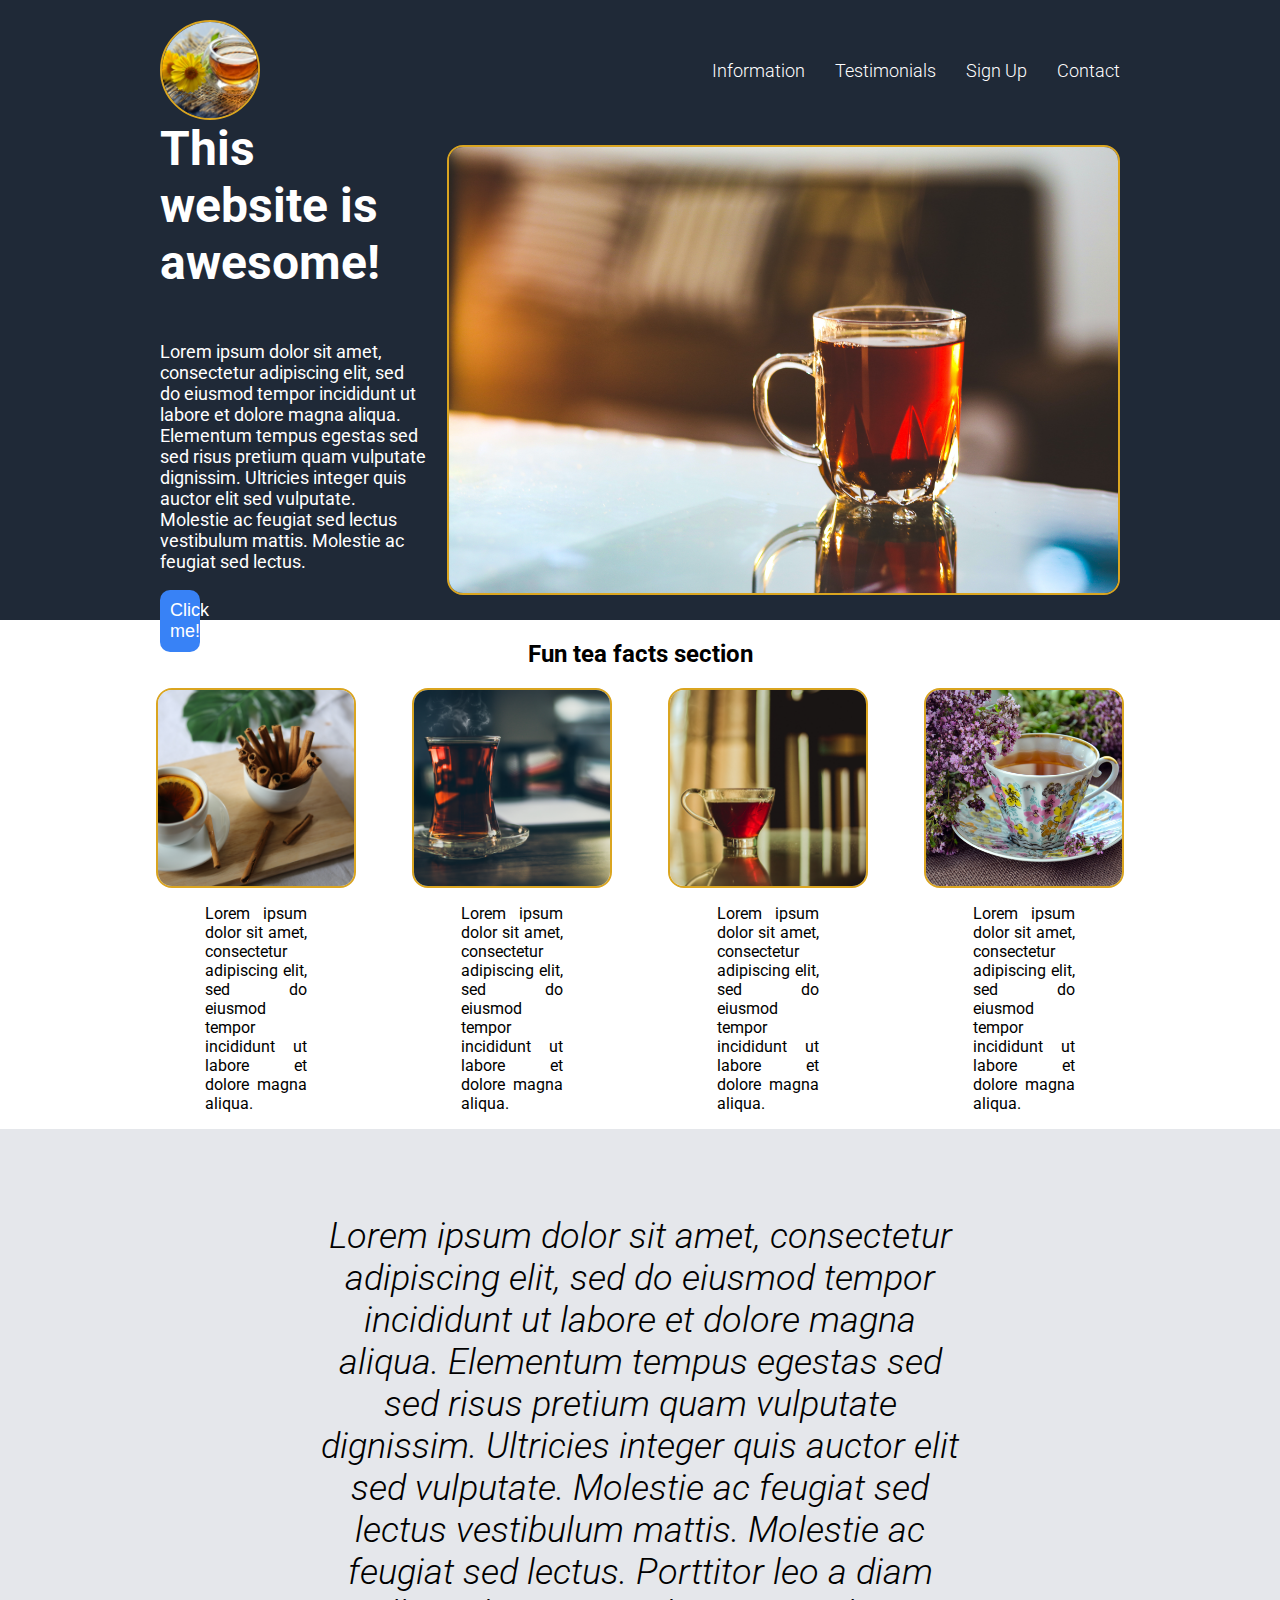
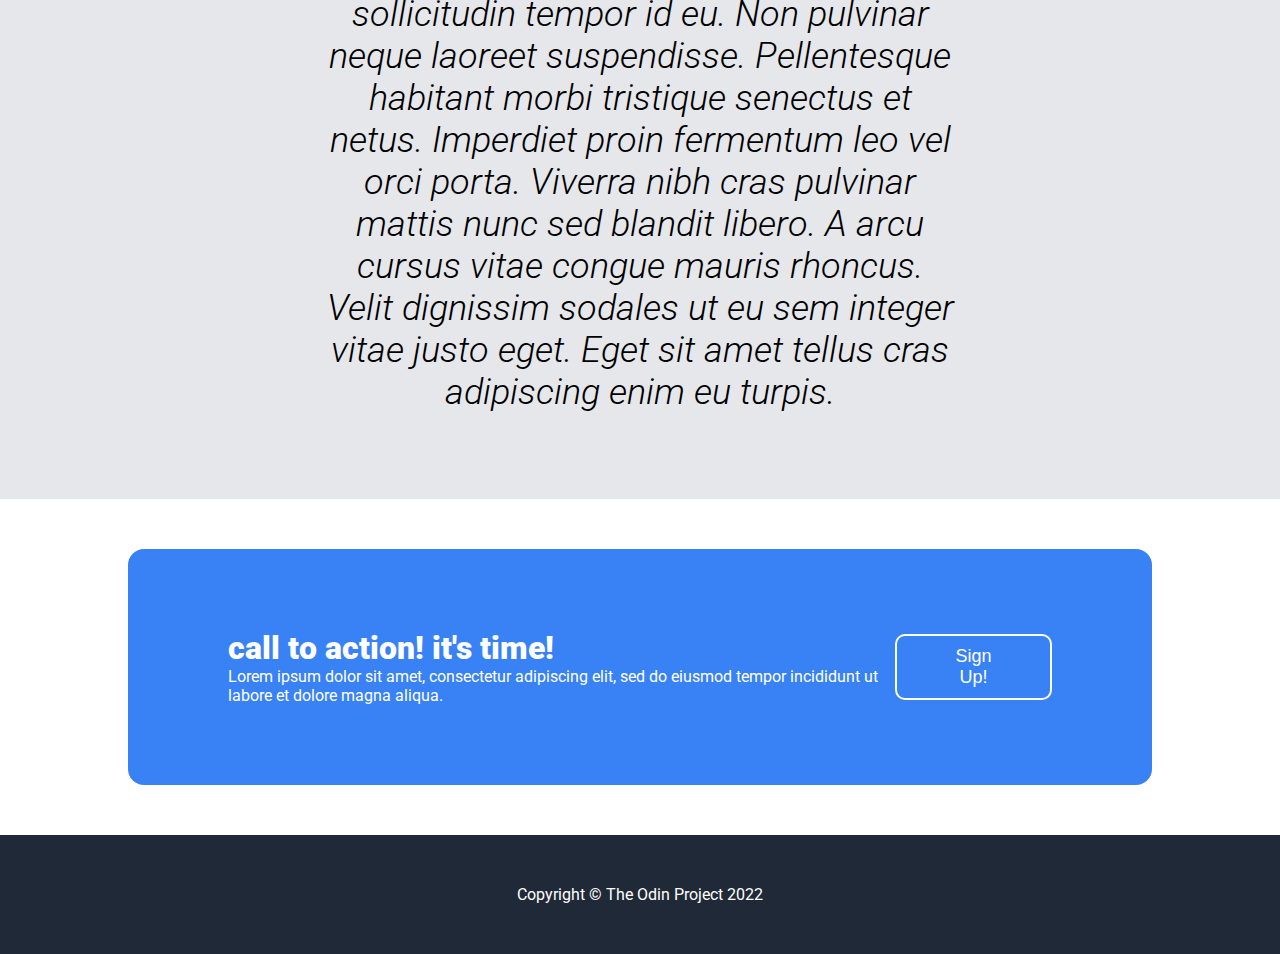
==== index.html @ 80b2f5b5 "initial landing page with readme.md" ====
<!DOCTYPE html>
<html lang="en">
<head>
    <meta charset="UTF-8">
    <meta http-equiv="X-UA-Compatible" content="IE=edge">
    <meta name="viewport" content="width=device-width, initial-scale=1.0">
    <link rel="stylesheet" href="styles.css">
    <link rel="preconnect" href="https://fonts.googleapis.com">
    <link rel="preconnect" href="https://fonts.gstatic.com" crossorigin>
    <link href="https://fonts.googleapis.com/css2?family=Roboto:ital,wght@0,300;0,900;1,300&display=swap" rel="stylesheet"> 
    <title>Landing Page</title>
</head>
<body>
<header class="header">
    <div class="nav">
    <img class="logo" src="images/logo.jpg">
    <div class="links">
        <a href="#">Information</a>
        <a href="#">Testimonials</a>
        <a href="#">Sign Up</a>
        <a href="#">Contact</a>
    </div>
</div>
</header>
<div class="hero">
    <div class="hero-section">
    <div class="hero-left">
<h1>This website is awesome!</h1>
<p class="hero-text">Lorem ipsum dolor sit amet, consectetur adipiscing elit, sed do eiusmod tempor incididunt ut labore et dolore magna aliqua. Elementum tempus egestas 
    sed sed risus pretium quam vulputate dignissim. Ultricies integer quis auctor elit sed vulputate. Molestie ac feugiat sed lectus vestibulum mattis. 
    Molestie ac feugiat sed lectus.</p>
<button class="click">Click me!</button>
</div>
<img class="hero-image" src="images/pexels-ahmed-aqtai-2013749.jpg">
</div>
</div>
<div class="fun-facts">
<h2>Fun tea facts section</h2>
<div class="random-info-section">
<div class="info">
<img class="info-img" src="images/pexels-ngô-trọng-an-1717767.jpg">
<p class="info-text">Lorem ipsum dolor sit amet, consectetur adipiscing elit, sed do eiusmod tempor incididunt ut labore et dolore magna aliqua.</p>
</div>
<div class="info">
<img class="info-img" src="images/pexels-hasan-albari-1493080.jpg"> 
<p class="info-text">Lorem ipsum dolor sit amet, consectetur adipiscing elit, sed do eiusmod tempor incididunt ut labore et dolore magna aliqua.</p>
</div>
<div class="info">
<img class="info-img" src="images/pexels-rakib-hasan-2957761.jpg"> 
<p class="info-text">Lorem ipsum dolor sit amet, consectetur adipiscing elit, sed do eiusmod tempor incididunt ut labore et dolore magna aliqua.</p>
</div>
<div class="info">
<img class="info-img" src="images/pexels-mareefe-1298613.jpg"> 
<p class="info-text">Lorem ipsum dolor sit amet, consectetur adipiscing elit, sed do eiusmod tempor incididunt ut labore et dolore magna aliqua.</p>
</div>
</div>
</div>
<div class="testimonial">
<p class="testimonial-text">Lorem ipsum dolor sit amet, consectetur adipiscing elit, sed do eiusmod tempor incididunt ut labore et dolore magna aliqua. Elementum tempus 
    egestas sed sed risus pretium quam vulputate dignissim. Ultricies integer quis auctor elit sed vulputate. Molestie ac feugiat sed lectus 
    vestibulum mattis. Molestie ac feugiat sed lectus. Porttitor leo a diam sollicitudin tempor id eu. Non pulvinar neque laoreet suspendisse.
    Pellentesque habitant morbi tristique senectus et netus. Imperdiet proin fermentum leo vel orci porta. Viverra nibh cras pulvinar mattis
     nunc sed blandit libero. A arcu cursus vitae congue mauris rhoncus. Velit dignissim sodales ut eu sem integer vitae justo eget. Eget sit 
     amet tellus cras adipiscing enim eu turpis.</p>
</div>
<div>
    <div class="call-to-action">
        <div class="call-container">
        <div class="call">
            <div class="call-left">
<p class="call-text">call to action! it's time!</p>
<p class="call-blurb">Lorem ipsum dolor sit amet, consectetur adipiscing elit, sed do eiusmod tempor incididunt ut labore et dolore magna aliqua.</p>
</div>
<button class="sign-up">Sign Up!</button>
</div>
</div>
</div>
</div>
<div>
<footer class="footer">Copyright © The Odin Project 2022</footer>
</div>




    <!-- tea can be used to aid treatment of issues such as nausea and upset stomachs -->
    <!-- the low level of caffeine can both help cut down on caffeine consumption while still giving 
    a boost of energy -->
    <!-- may lessen risk of heart disease including heart attacks and blood clots-->
    <!-- delicious treat on a warm or hot day -->

    <!-- sources -->
    <!-- https://www.pexels.com/photo/close-up-photo-of-steaming-black-tea-in-glass-1493080/ -->
    <!-- https://www.pexels.com/photo/clear-glass-bowl-beside-yellow-flower-1638280/ -->
    <!-- https://www.pexels.com/photo/lemon-tea-served-on-teacup-1717767/ -->
    <!-- https://www.pexels.com/photo/close-up-photo-of-teacup-2957761/ -->
    <!-- https://www.pexels.com/photo/photo-of-white-pink-and-yellow-ceramic-mug-and-saucer-1298613/ -->
    <!-- https://www.pexels.com/photo/glass-mug-2013749/ -->
</body>
</html>
---- styles.css ----
body{
    background-color: rgb(15, 77, 85);
    font-family: 'Roboto', sans-serif;
    text-align: center;
    margin: 0;
    padding: 0;  
}

.header, .hero{
    background-color: #1f2937;
}

.fun-facts{
    background-color: white;
}

.nav, .hero-section{
    width: 75%;
}
.nav{
    display: flex;
    justify-content: space-between;
    align-items: center;
    margin: auto;
    padding-top: 20px;
}
.logo{
    box-sizing: border-box;
    object-fit: cover;
    height: 100px;
    width: 100px;
    border: 2px solid goldenrod;
    border-radius: 50%;
}
.links{
    display: flex;
    gap: 30px;
    font-size: 18px;
    font-weight: 300;   
}

a, .hero{
    color: white;
    text-decoration: none;
}

.hero-section{
    display: flex;
    justify-content: space-between;
    align-items: center;
    margin: auto;
    height: 500px;
    gap: 20px;
}

.hero-left{
    display: flex;
    flex-direction: column;
    text-align: left;
    width: 50%;
    }

.hero-image{
    box-sizing: border-box;
    object-fit: cover;
    height: 90%;
    border: 2px solid goldenrod;
    border-radius: 16px;
}

.click{
    width: 15%;
    background-color: #3882f6;
    color: white;
    font-size: 18px;
    border-radius: 10px;
    border: none;
    padding: 10px;
}

h1{
    font-size: 48px;
}

.hero-text{
    font-size: 18px;
}

.fun-facts{
    display: flex;
    flex-direction: column;
    justify-content: center; 
}

.random-info-section{
    display: flex;
    justify-content: center;  
}

.info{
    display: flex;
    flex-direction: column;
    align-items: center;  
    text-align: justify;
    max-width: 20%;
}

.info-img{
    height: 200px;
    width: 200px;
    border-radius: 16px;
    box-sizing: border-box;
    object-fit: cover;
    border: 2px solid goldenrod;
}


.info-text{
    width: 40%;
}

.testimonial{
    background-color: #e5e7eb;
}

.testimonial{
    display: flex;
    justify-content: center;
}

.testimonial-text{
    width: 50%;
    padding: 50px;
    font-size: 36px;
    font-weight: 300;
    font-style: italic;
}

.call-to-action{
    display: flex;
    justify-content: center;
    background-color: white;
}

.call-container{
    display: flex;
    background-color: #3882f6;
    margin: 50px;
    border-radius: 16px;
    width: 80%;

}
.call{
    display: flex;
    justify-content: space-around;
    background-color: #3882f6;
    padding: 30px 50px;
    justify-content: space-between;;
    align-items: center;
    margin: 50px;
    width: 100%;
     
}

.sign-up{
    align-self: center;
    background-color: #3882f6;
    color: white;
    font-size: 18px;
    border-radius: 10px;
    padding: 10px 50px;
    border: 2px solid white;
}

.call-text{
    font-size: 32px;
    font-weight: 900;
    margin: 0;
    color: white;
}

.call-left{
    display: flex;
    flex-direction: column;
    justify-content: center;
    text-align: left;
    margin: 0;
}

.call-blurb{
    margin: 0;
    color: white;
}

.footer{
    background-color: #1f2937;
    color: white;
    padding: 50px;
}
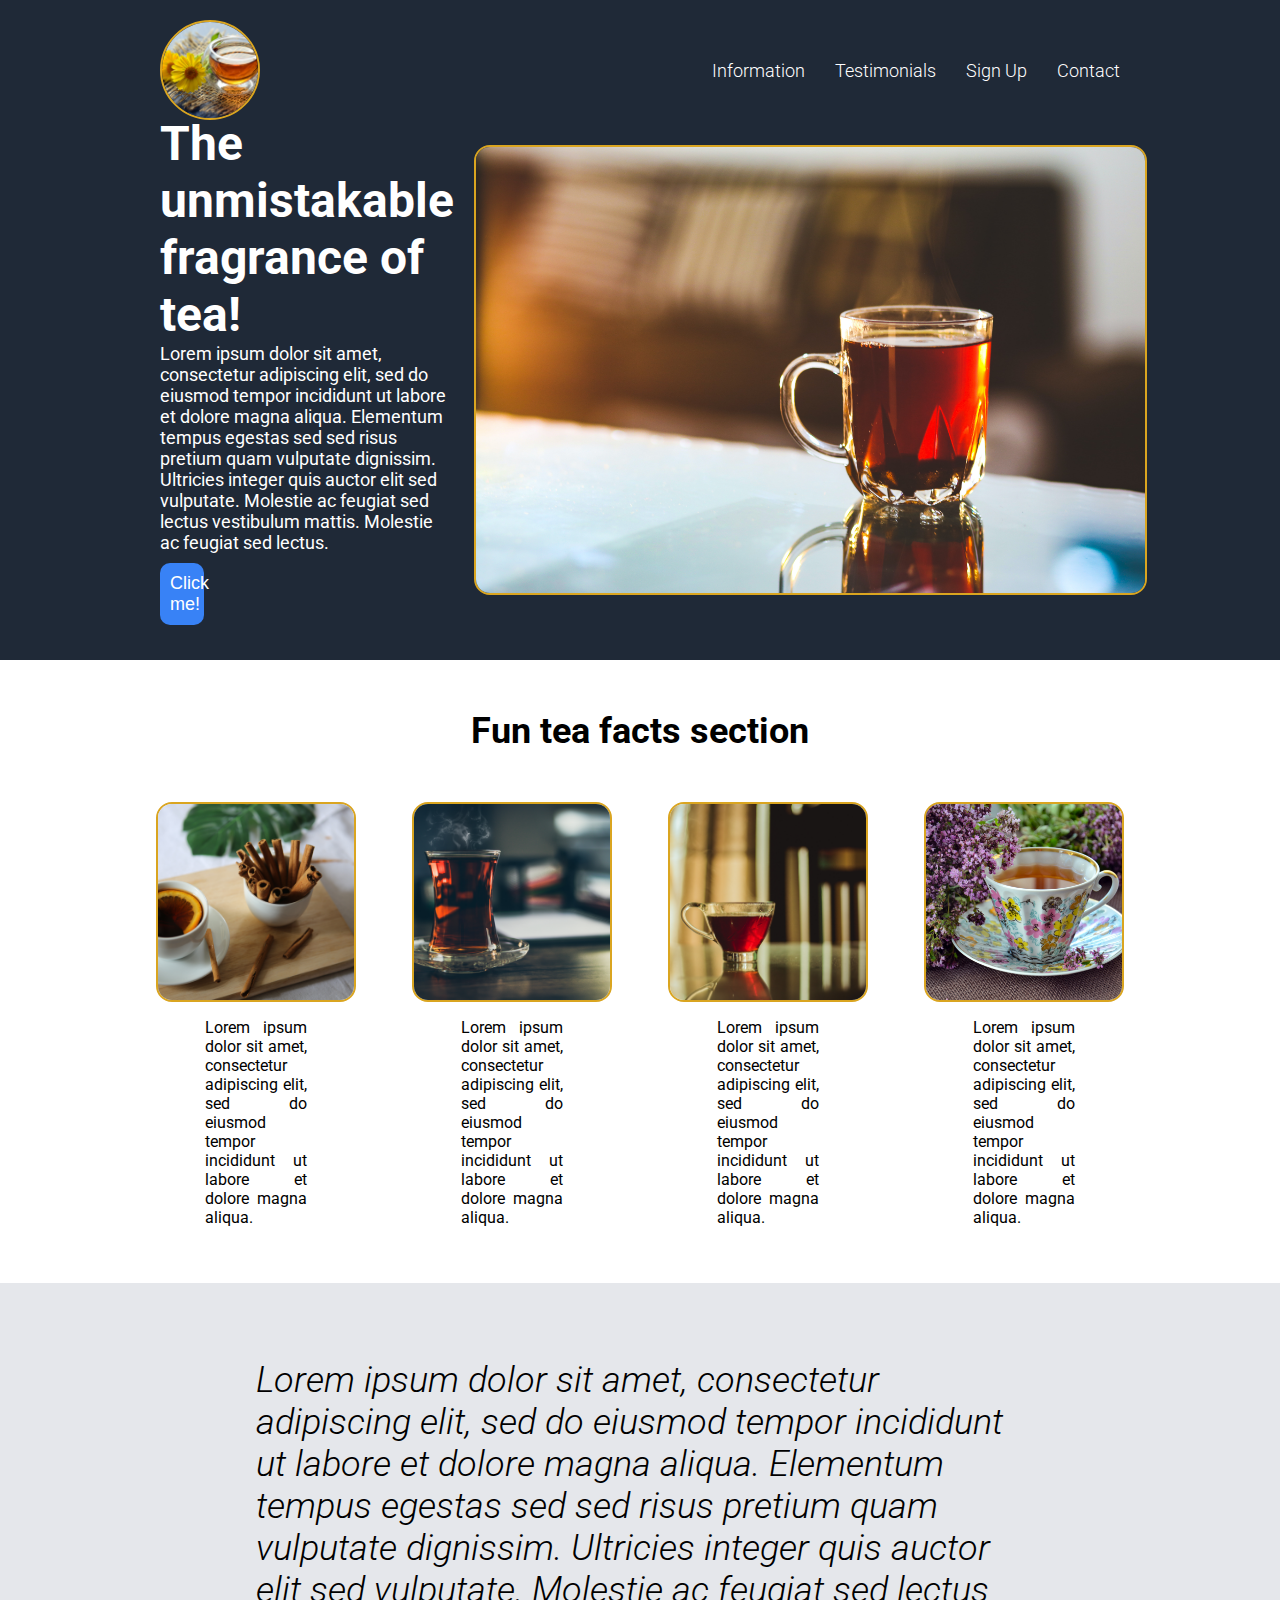
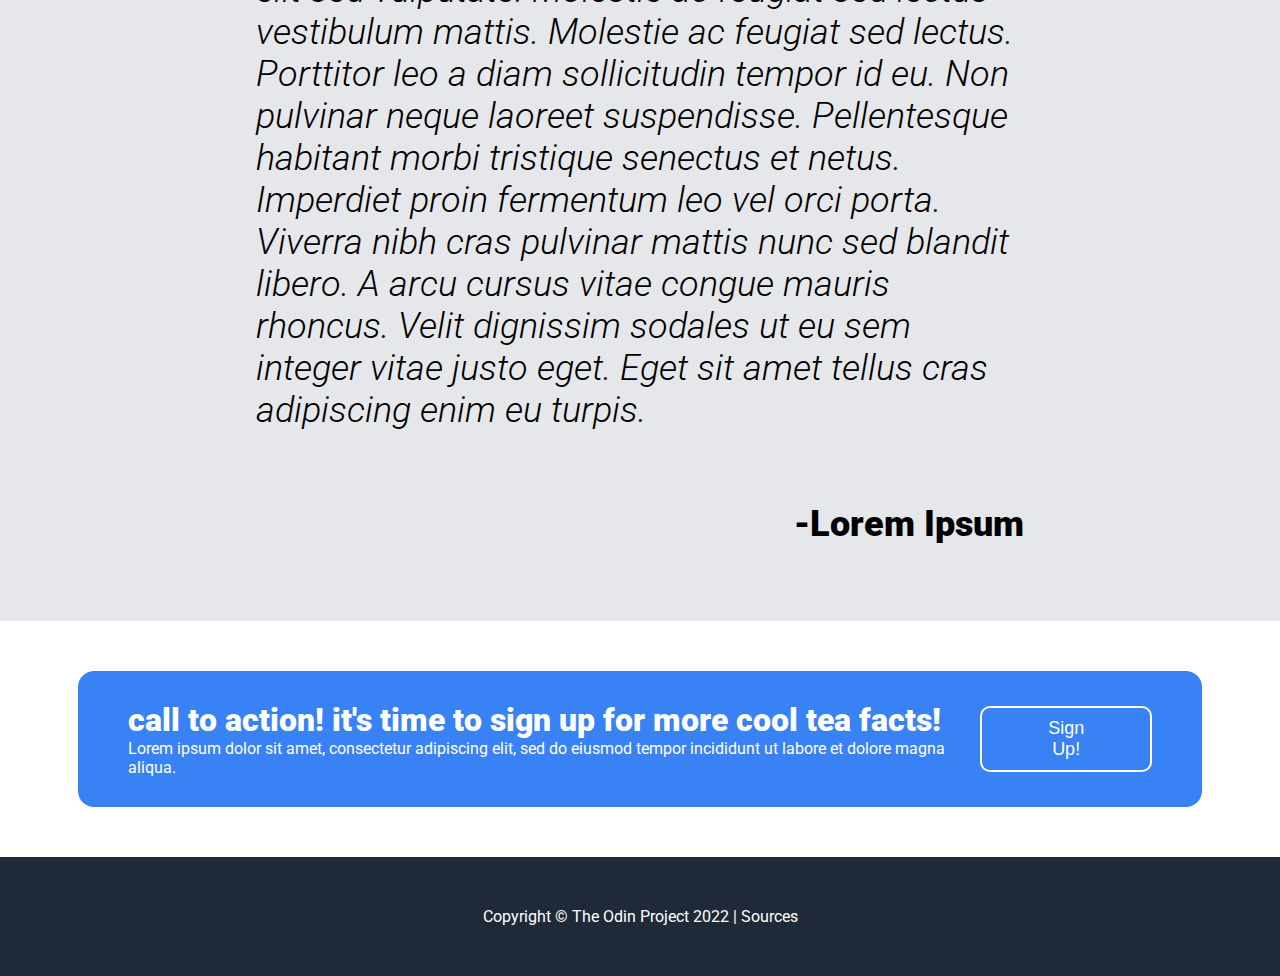
==== commit aee2f834: "update html and css. add sources page" ====
--- a/index.html
+++ b/index.html
@@ -20,81 +20,63 @@
         <a href="#">Sign Up</a>
         <a href="#">Contact</a>
     </div>
-</div>
+    </div>
+    <div class="hero-section">
+        <div class="hero-left">
+            <h1>The unmistakable fragrance of tea!</h1>
+            <p class="hero-text">Lorem ipsum dolor sit amet, consectetur adipiscing elit, sed do eiusmod tempor incididunt ut labore et dolore magna aliqua. Elementum tempus egestas 
+            sed sed risus pretium quam vulputate dignissim. Ultricies integer quis auctor elit sed vulputate. Molestie ac feugiat sed lectus vestibulum mattis. 
+            Molestie ac feugiat sed lectus.</p>
+            <button class="click">Click me!</button>
+        </div>
+    <img class="hero-image" src="images/pexels-ahmed-aqtai-2013749.jpg">
+    </div>
 </header>
-<div class="hero">
-    <div class="hero-section">
-    <div class="hero-left">
-<h1>This website is awesome!</h1>
-<p class="hero-text">Lorem ipsum dolor sit amet, consectetur adipiscing elit, sed do eiusmod tempor incididunt ut labore et dolore magna aliqua. Elementum tempus egestas 
-    sed sed risus pretium quam vulputate dignissim. Ultricies integer quis auctor elit sed vulputate. Molestie ac feugiat sed lectus vestibulum mattis. 
-    Molestie ac feugiat sed lectus.</p>
-<button class="click">Click me!</button>
-</div>
-<img class="hero-image" src="images/pexels-ahmed-aqtai-2013749.jpg">
-</div>
-</div>
-<div class="fun-facts">
-<h2>Fun tea facts section</h2>
-<div class="random-info-section">
-<div class="info">
-<img class="info-img" src="images/pexels-ngô-trọng-an-1717767.jpg">
-<p class="info-text">Lorem ipsum dolor sit amet, consectetur adipiscing elit, sed do eiusmod tempor incididunt ut labore et dolore magna aliqua.</p>
-</div>
-<div class="info">
-<img class="info-img" src="images/pexels-hasan-albari-1493080.jpg"> 
-<p class="info-text">Lorem ipsum dolor sit amet, consectetur adipiscing elit, sed do eiusmod tempor incididunt ut labore et dolore magna aliqua.</p>
-</div>
-<div class="info">
-<img class="info-img" src="images/pexels-rakib-hasan-2957761.jpg"> 
-<p class="info-text">Lorem ipsum dolor sit amet, consectetur adipiscing elit, sed do eiusmod tempor incididunt ut labore et dolore magna aliqua.</p>
-</div>
-<div class="info">
-<img class="info-img" src="images/pexels-mareefe-1298613.jpg"> 
-<p class="info-text">Lorem ipsum dolor sit amet, consectetur adipiscing elit, sed do eiusmod tempor incididunt ut labore et dolore magna aliqua.</p>
-</div>
-</div>
-</div>
-<div class="testimonial">
-<p class="testimonial-text">Lorem ipsum dolor sit amet, consectetur adipiscing elit, sed do eiusmod tempor incididunt ut labore et dolore magna aliqua. Elementum tempus 
+<section class="fun-facts">
+    <h2>Fun tea facts section</h2>
+    <div class="random-info-section">
+        <div class="info">
+            <img class="info-img" src="images/pexels-ngô-trọng-an-1717767.jpg">
+            <p class="info-text">Lorem ipsum dolor sit amet, consectetur adipiscing elit, sed do eiusmod tempor incididunt ut labore et dolore magna aliqua.</p>
+        </div>
+        <div class="info">
+            <img class="info-img" src="images/pexels-hasan-albari-1493080.jpg"> 
+            <p class="info-text">Lorem ipsum dolor sit amet, consectetur adipiscing elit, sed do eiusmod tempor incididunt ut labore et dolore magna aliqua.</p>
+        </div>
+        <div class="info">
+            <img class="info-img" src="images/pexels-rakib-hasan-2957761.jpg"> 
+            <p class="info-text">Lorem ipsum dolor sit amet, consectetur adipiscing elit, sed do eiusmod tempor incididunt ut labore et dolore magna aliqua.</p>
+        </div>
+        <div class="info">
+            <img class="info-img" src="images/pexels-mareefe-1298613.jpg"> 
+            <p class="info-text">Lorem ipsum dolor sit amet, consectetur adipiscing elit, sed do eiusmod tempor incididunt ut labore et dolore magna aliqua.</p>
+        </div>
+    </div>
+</section>
+<section class="testimonial">
+    <div class="testimonial-text">   
+    <p class="quote-text">Lorem ipsum dolor sit amet, consectetur adipiscing elit, sed do eiusmod tempor incididunt ut labore et dolore magna aliqua. Elementum tempus 
     egestas sed sed risus pretium quam vulputate dignissim. Ultricies integer quis auctor elit sed vulputate. Molestie ac feugiat sed lectus 
     vestibulum mattis. Molestie ac feugiat sed lectus. Porttitor leo a diam sollicitudin tempor id eu. Non pulvinar neque laoreet suspendisse.
     Pellentesque habitant morbi tristique senectus et netus. Imperdiet proin fermentum leo vel orci porta. Viverra nibh cras pulvinar mattis
      nunc sed blandit libero. A arcu cursus vitae congue mauris rhoncus. Velit dignissim sodales ut eu sem integer vitae justo eget. Eget sit 
      amet tellus cras adipiscing enim eu turpis.</p>
+     <p class="quote-author">-Lorem Ipsum</p>
+    </div>
+</section>
+<section class="call-to-action">
+    <div class="call-container">
+        <div class="call-left">
+            <p class="call-text">call to action! it's time to sign up for more cool tea facts!</p>
+            <p class="call-blurb">Lorem ipsum dolor sit amet, consectetur adipiscing elit, sed do eiusmod tempor incididunt ut labore et dolore magna aliqua.</p>
+        </div>
+        <button class="sign-up">Sign Up!</button>
+    </div>
+</section>
+<div>
+<footer class="footer">Copyright © The Odin Project 2022 |
+    <a href="./sources.html">Sources</a>
+</footer>
 </div>
-<div>
-    <div class="call-to-action">
-        <div class="call-container">
-        <div class="call">
-            <div class="call-left">
-<p class="call-text">call to action! it's time!</p>
-<p class="call-blurb">Lorem ipsum dolor sit amet, consectetur adipiscing elit, sed do eiusmod tempor incididunt ut labore et dolore magna aliqua.</p>
-</div>
-<button class="sign-up">Sign Up!</button>
-</div>
-</div>
-</div>
-</div>
-<div>
-<footer class="footer">Copyright © The Odin Project 2022</footer>
-</div>
-
-
-
-
-    <!-- tea can be used to aid treatment of issues such as nausea and upset stomachs -->
-    <!-- the low level of caffeine can both help cut down on caffeine consumption while still giving 
-    a boost of energy -->
-    <!-- may lessen risk of heart disease including heart attacks and blood clots-->
-    <!-- delicious treat on a warm or hot day -->
-
-    <!-- sources -->
-    <!-- https://www.pexels.com/photo/close-up-photo-of-steaming-black-tea-in-glass-1493080/ -->
-    <!-- https://www.pexels.com/photo/clear-glass-bowl-beside-yellow-flower-1638280/ -->
-    <!-- https://www.pexels.com/photo/lemon-tea-served-on-teacup-1717767/ -->
-    <!-- https://www.pexels.com/photo/close-up-photo-of-teacup-2957761/ -->
-    <!-- https://www.pexels.com/photo/photo-of-white-pink-and-yellow-ceramic-mug-and-saucer-1298613/ -->
-    <!-- https://www.pexels.com/photo/glass-mug-2013749/ -->
 </body>
 </html>--- a/styles.css
+++ b/styles.css
@@ -1,12 +1,11 @@
 body{
-    background-color: rgb(15, 77, 85);
     font-family: 'Roboto', sans-serif;
-    text-align: center;
     margin: 0;
-    padding: 0;  
-}
-
-.header, .hero{
+    padding: 0; 
+    text-align: center; 
+}
+
+.header, .footer{
     background-color: #1f2937;
 }
 
@@ -14,9 +13,21 @@
     background-color: white;
 }
 
+.testimonial{
+    background-color: #e5e7eb;
+}
+
 .nav, .hero-section{
     width: 75%;
 }
+.header{
+    padding-bottom: 40px;
+}
+
+.fun-facts, .random-info-section, .testimonial, .call-to-action, .call-left{
+    display: flex;
+    justify-content: center;
+}
 .nav{
     display: flex;
     justify-content: space-between;
@@ -24,6 +35,7 @@
     margin: auto;
     padding-top: 20px;
 }
+
 .logo{
     box-sizing: border-box;
     object-fit: cover;
@@ -32,6 +44,7 @@
     border: 2px solid goldenrod;
     border-radius: 50%;
 }
+
 .links{
     display: flex;
     gap: 30px;
@@ -39,7 +52,7 @@
     font-weight: 300;   
 }
 
-a, .hero{
+a, .hero-section, .click, .sign-up, .call-blurb, .call-text, .footer{
     color: white;
     text-decoration: none;
 }
@@ -71,7 +84,6 @@
 .click{
     width: 15%;
     background-color: #3882f6;
-    color: white;
     font-size: 18px;
     border-radius: 10px;
     border: none;
@@ -80,21 +92,24 @@
 
 h1{
     font-size: 48px;
+    margin: 0;
 }
 
 .hero-text{
     font-size: 18px;
+    margin: 0 0 10px 0;
 }
 
 .fun-facts{
-    display: flex;
-    flex-direction: column;
-    justify-content: center; 
-}
-
-.random-info-section{
-    display: flex;
-    justify-content: center;  
+    flex-direction: column;
+    align-items: center;
+    padding-top: 20px;
+    padding-bottom: 40px;
+}
+
+h2{
+    padding-bottom: 20px;
+    font-size: 36px;
 }
 
 .info{
@@ -106,66 +121,60 @@
 }
 
 .info-img{
+    box-sizing: border-box;
+    object-fit: cover;
     height: 200px;
     width: 200px;
     border-radius: 16px;
-    box-sizing: border-box;
-    object-fit: cover;
     border: 2px solid goldenrod;
 }
-
 
 .info-text{
     width: 40%;
 }
-
 .testimonial{
-    background-color: #e5e7eb;
-}
-
-.testimonial{
-    display: flex;
-    justify-content: center;
-}
-
+    padding: 40px;
+}
 .testimonial-text{
-    width: 50%;
-    padding: 50px;
+    display: flex;
+    flex-direction: column;
+    align-items: center;
+    text-align: left;
+    width: 80%;
+}
+
+.quote-text{
+    width: 80%;
     font-size: 36px;
     font-weight: 300;
     font-style: italic;
 }
 
+.quote-author{
+    width: 80%;
+    text-align: right;
+    font-size: 36px;
+    font-weight: 900;   
+}
+
 .call-to-action{
-    display: flex;
-    justify-content: center;
     background-color: white;
 }
 
 .call-container{
     display: flex;
+    justify-content: space-between;
+    align-items: center;
     background-color: #3882f6;
     margin: 50px;
     border-radius: 16px;
     width: 80%;
-
-}
-.call{
-    display: flex;
-    justify-content: space-around;
-    background-color: #3882f6;
     padding: 30px 50px;
-    justify-content: space-between;;
-    align-items: center;
-    margin: 50px;
-    width: 100%;
-     
 }
 
 .sign-up{
     align-self: center;
     background-color: #3882f6;
-    color: white;
     font-size: 18px;
     border-radius: 10px;
     padding: 10px 50px;
@@ -176,24 +185,17 @@
     font-size: 32px;
     font-weight: 900;
     margin: 0;
-    color: white;
 }
 
 .call-left{
-    display: flex;
-    flex-direction: column;
-    justify-content: center;
+    flex-direction: column;
     text-align: left;
-    margin: 0;
 }
 
 .call-blurb{
-    margin: 0;
-    color: white;
+    margin: 0;  
 }
 
 .footer{
-    background-color: #1f2937;
-    color: white;
     padding: 50px;
 }